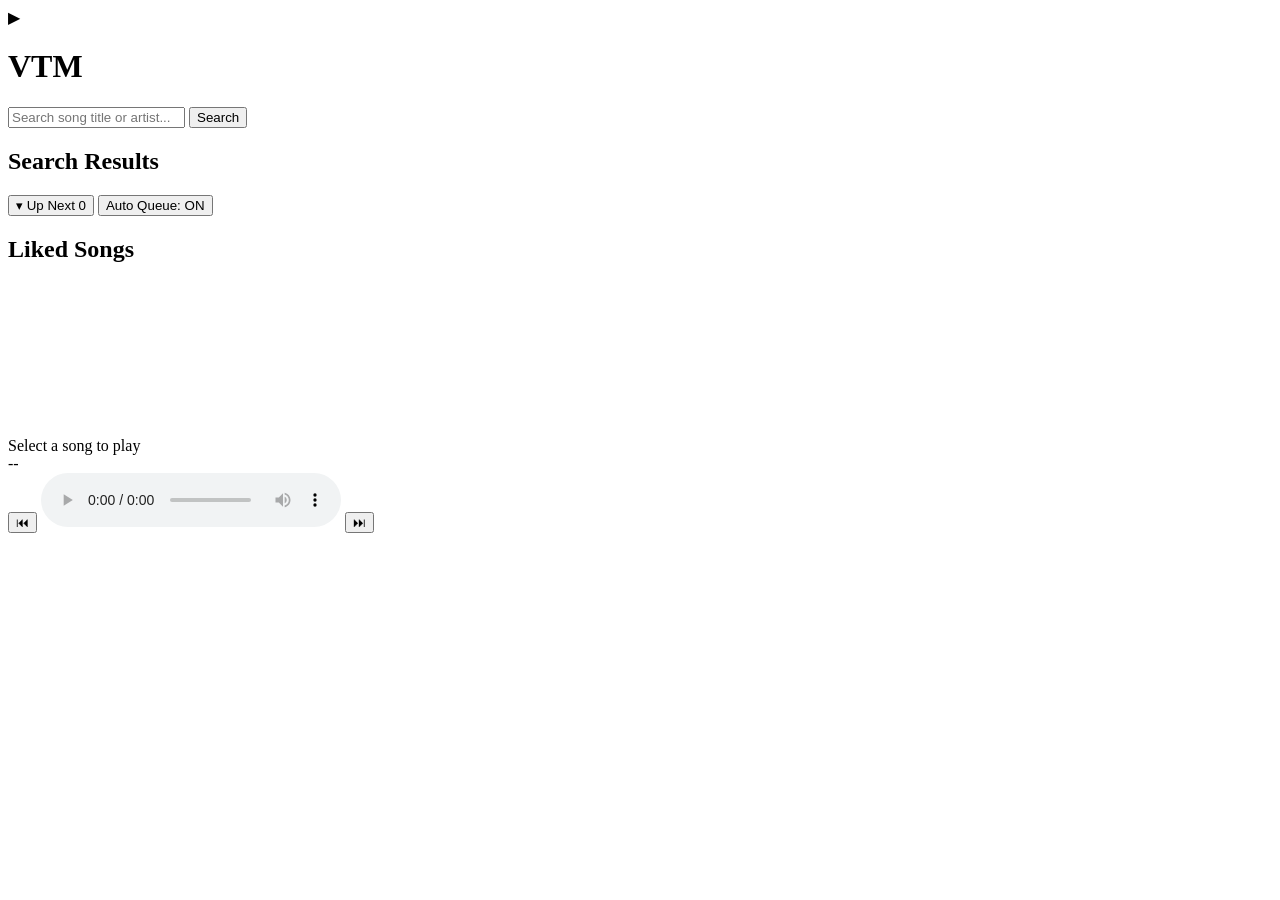
==== templates/index.html @ a07103e5 "new design and features" ====
<!DOCTYPE html>
<html lang="en">
<head>
  <meta charset="UTF-8">
  <meta name="viewport" content="width=device-width, initial-scale=1.0">
  <title>VTM</title>
  <link rel="stylesheet" href="static/styles.css">
</head>
<body>

  <header class="topbar">
    <div class="topbar-inner">
      <div class="brand"><span class="logo">▶</span><h1>VTM</h1></div>
      <div class="search-box">
        <input type="text" id="searchInput" placeholder="Search song title or artist..." autocomplete="off" />
        <button class="search-btn" id="searchBtn">Search</button>
      </div>
    </div>
  </header>

  <main class="container">
    <section>
      <div class="section-head"><h2>Search Results</h2></div>
      <div id="search-results" class="song-list"></div>
    </section>

    <div class="grid">
      <section>
        <div class="section-head">
          <button id="queue-collapse-btn" class="collapse-btn" aria-expanded="true" title="Collapse / expand">
            <span class="chev">▾</span>
            <span class="collapse-title">Up Next</span>
            <span id="queue-count" class="count">0</span>
          </button>
          <button id="auto-queue-btn" class="toggle active" aria-pressed="true" title="Automatically add similar songs when the queue runs low">
            <span class="switch"></span>
            <span class="toggle-label">Auto Queue: ON</span>
          </button>
        </div>
        <div id="queue-list" class="song-list"></div>
      </section>

      <section>
        <div class="section-head"><h2>Liked Songs</h2></div>
        <div id="liked-songs-list" class="song-list"></div>
      </section>
    </div>
  </main>

  <!-- Bottom player -->
  <div class="player-bar">
    <div class="now-playing">
      <img id="currentThumb" src="data:image/svg+xml,%3Csvg xmlns='http://www.w3.org/2000/svg'/%3E" alt="Cover" />
      <div class="song-info">
        <div id="currentTitle" class="song-title">Select a song to play</div>
        <div id="currentArtist" class="song-artist">--</div>
      </div>
    </div>
    <div class="controls">
      <button class="ctrl" id="prevBtn" aria-label="Previous">⏮</button>
      <audio id="audioPlayer" controls autoplay></audio>
      <button class="ctrl" id="nextBtn" aria-label="Next">⏭</button>
    </div>
  </div>

  <script src="static/script.js"></script>
</body>
</html>
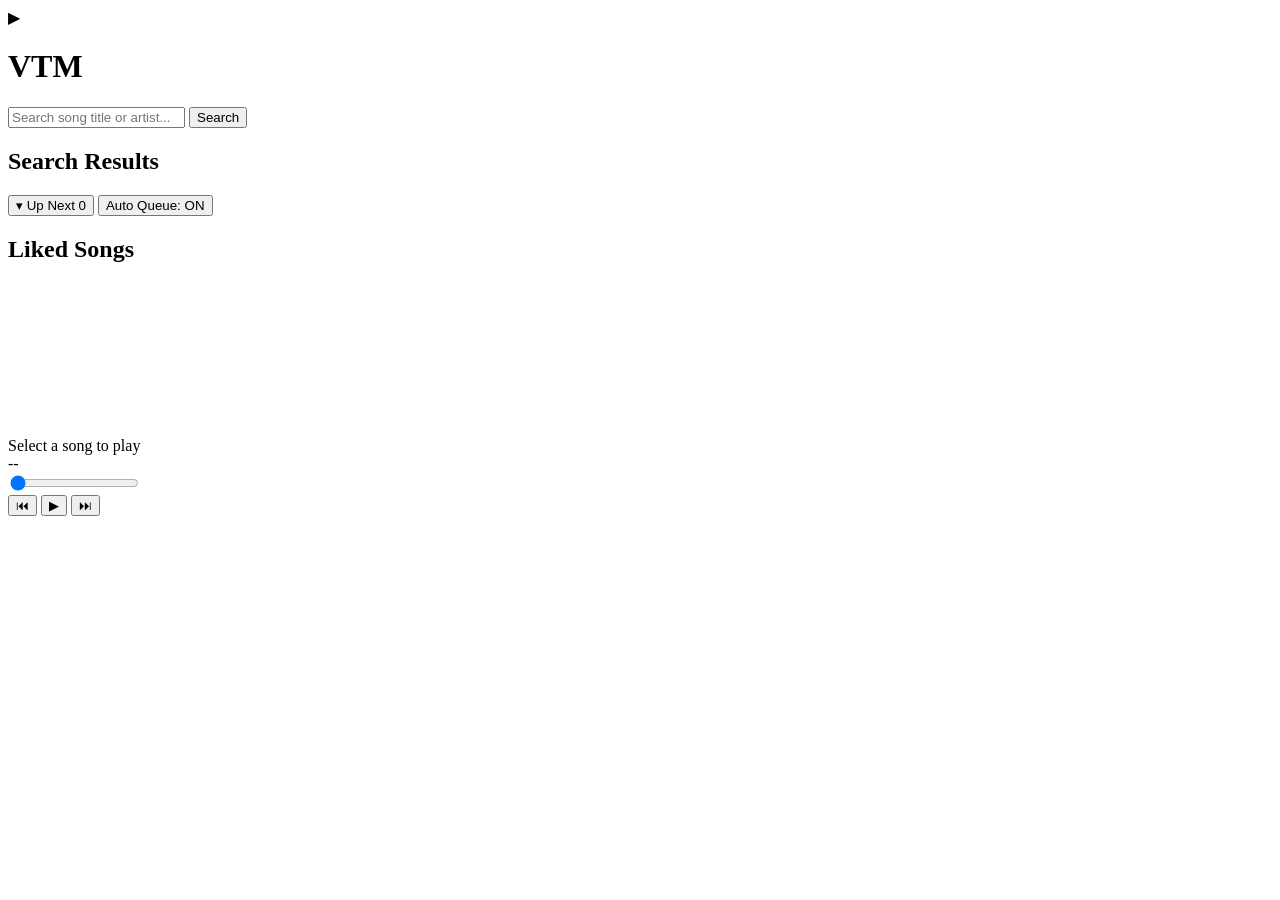
==== commit adda640d: "new design and features" ====
--- a/templates/index.html
+++ b/templates/index.html
@@ -2,9 +2,9 @@
 <html lang="en">
 <head>
   <meta charset="UTF-8">
-  <meta name="viewport" content="width=device-width, initial-scale=1.0">
+  <meta name="viewport" content="width=device-width, initial-scale=1.0, viewport-fit=cover">
   <title>VTM</title>
-  <link rel="stylesheet" href="static/styles.css">
+  <link rel="stylesheet" href="style.css">
 </head>
 <body>
 
@@ -56,13 +56,15 @@
         <div id="currentArtist" class="song-artist">--</div>
       </div>
     </div>
+    <input type="range" id="seekBar" class="seek" min="0" max="100" step="0.1" value="0" aria-label="Seek">
+    <audio id="audioPlayer" autoplay></audio>
     <div class="controls">
       <button class="ctrl" id="prevBtn" aria-label="Previous">⏮</button>
-      <audio id="audioPlayer" controls autoplay></audio>
+      <button class="ctrl play-pause" id="playPauseBtn" aria-label="Play / Pause">▶</button>
       <button class="ctrl" id="nextBtn" aria-label="Next">⏭</button>
     </div>
   </div>
 
-  <script src="static/script.js"></script>
+  <script src="script.js"></script>
 </body>
 </html>
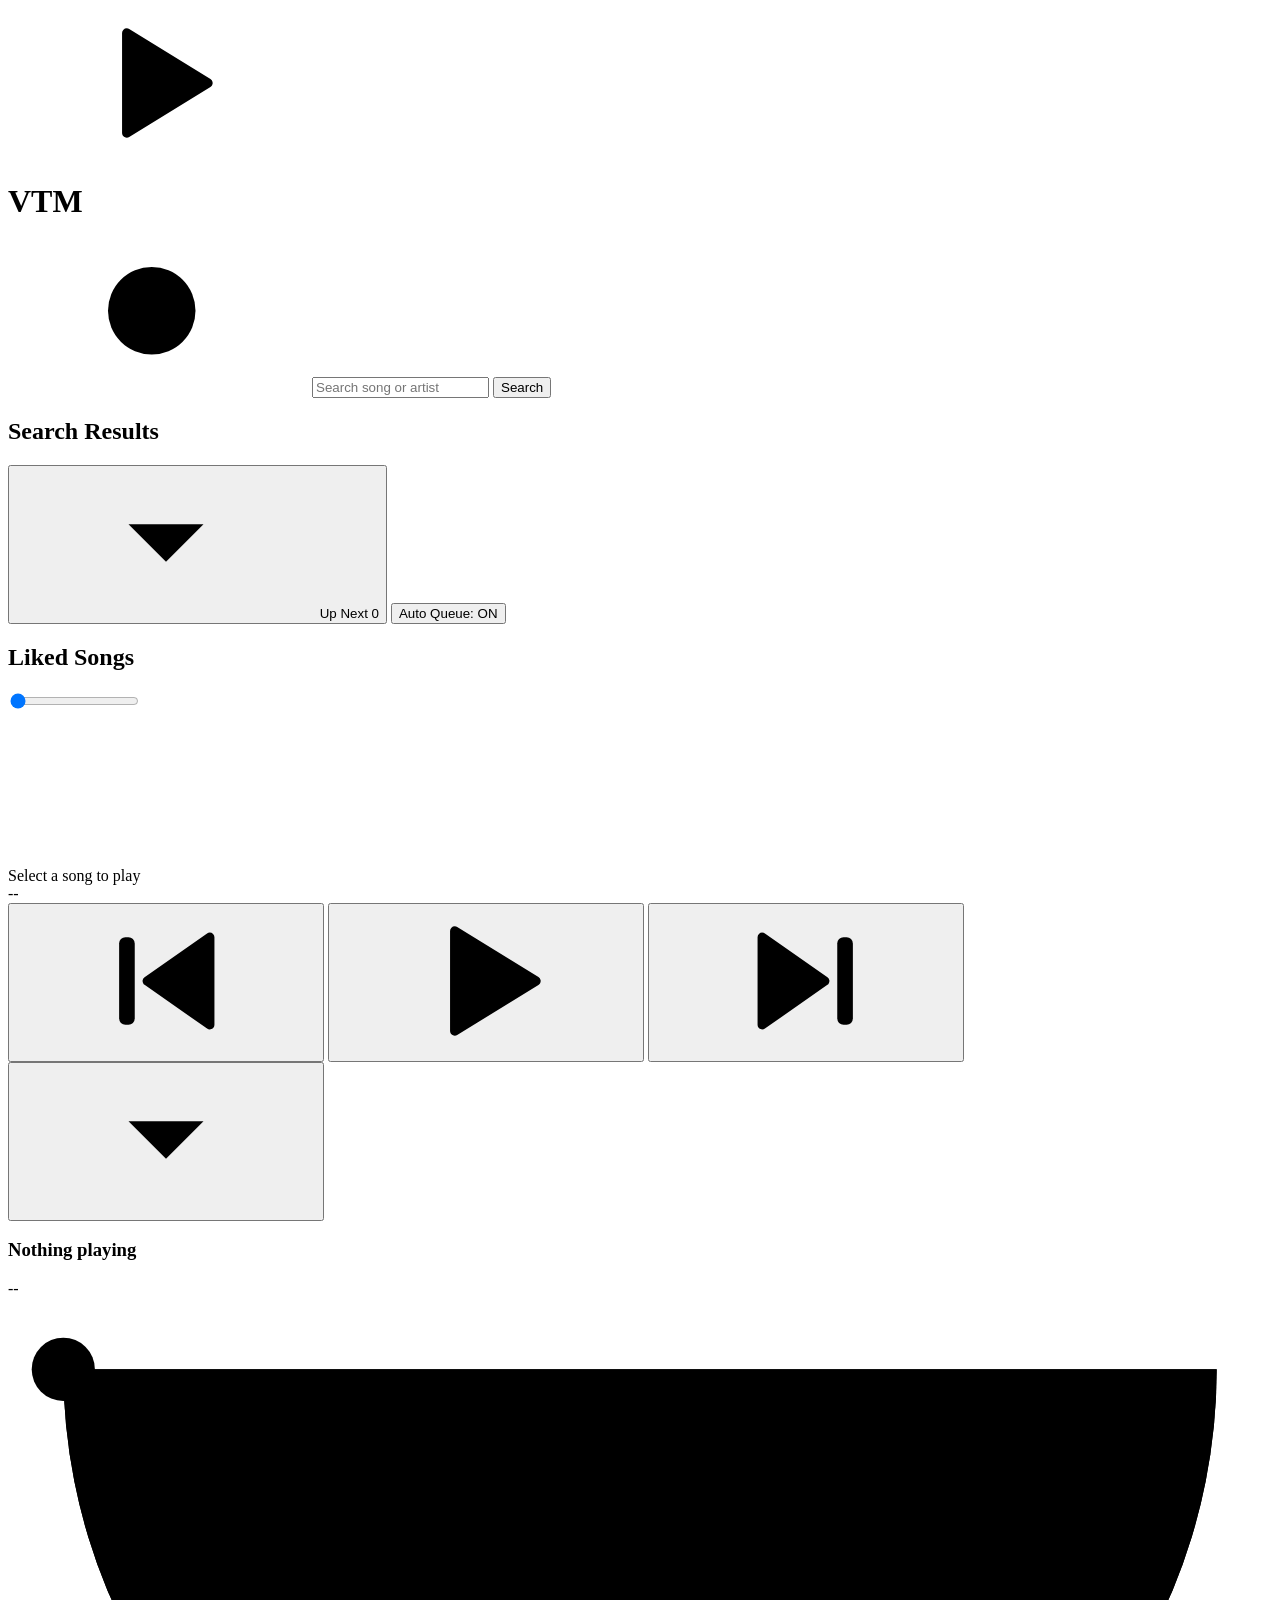
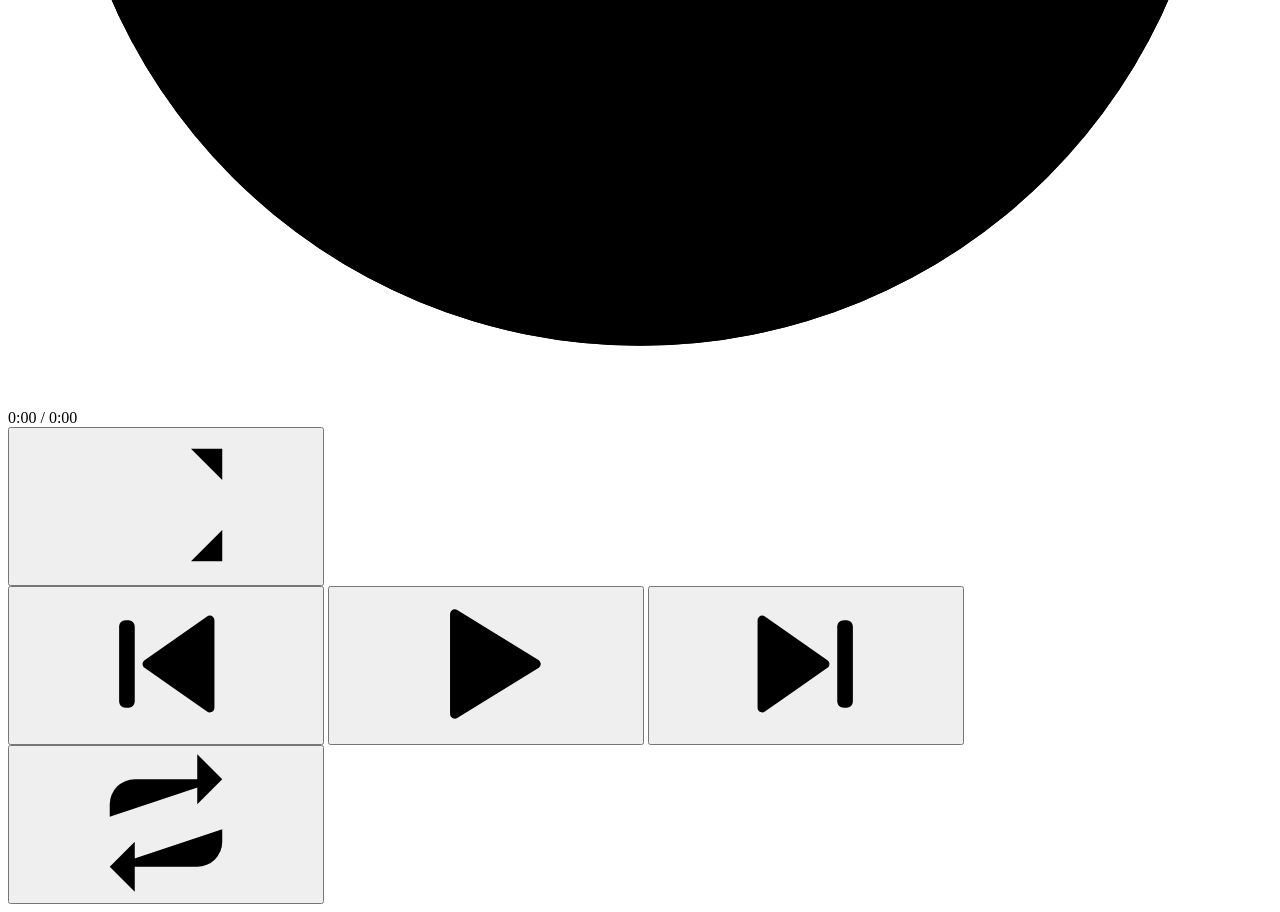
==== commit 13675502: "new design" ====
--- a/templates/index.html
+++ b/templates/index.html
@@ -4,67 +4,113 @@
   <meta charset="UTF-8">
   <meta name="viewport" content="width=device-width, initial-scale=1.0, viewport-fit=cover">
   <title>VTM</title>
-  <link rel="stylesheet" href="style.css">
+  <link rel="stylesheet" href="static/styles.css">
 </head>
 <body>
 
-  <header class="topbar">
-    <div class="topbar-inner">
-      <div class="brand"><span class="logo">▶</span><h1>VTM</h1></div>
-      <div class="search-box">
-        <input type="text" id="searchInput" placeholder="Search song title or artist..." autocomplete="off" />
-        <button class="search-btn" id="searchBtn">Search</button>
+<!-- Icon sprite -->
+<svg width="0" height="0" style="position:absolute" aria-hidden="true">
+  <symbol id="i-play" viewBox="0 0 24 24"><polygon points="7,4 20,12 7,20" fill="currentColor" stroke="currentColor" stroke-width="1.5" stroke-linejoin="round"/></symbol>
+  <symbol id="i-pause" viewBox="0 0 24 24"><rect x="6" y="4" width="4" height="16" rx="1.2" fill="currentColor" stroke="none"/><rect x="14" y="4" width="4" height="16" rx="1.2" fill="currentColor" stroke="none"/></symbol>
+  <symbol id="i-prev" viewBox="0 0 24 24"><polygon points="19,5 9,12 19,19" fill="currentColor" stroke="currentColor" stroke-width="1.5" stroke-linejoin="round"/><rect x="4.5" y="5" width="2.5" height="14" rx="1" fill="currentColor" stroke="none"/></symbol>
+  <symbol id="i-next" viewBox="0 0 24 24"><polygon points="5,5 15,12 5,19" fill="currentColor" stroke="currentColor" stroke-width="1.5" stroke-linejoin="round"/><rect x="17" y="5" width="2.5" height="14" rx="1" fill="currentColor" stroke="none"/></symbol>
+  <symbol id="i-plus" viewBox="0 0 24 24"><path d="M12 5v14M5 12h14"/></symbol>
+  <symbol id="i-x" viewBox="0 0 24 24"><path d="M18 6L6 18M6 6l12 12"/></symbol>
+  <symbol id="i-heart" viewBox="0 0 24 24"><path d="M20.84 4.61a5.5 5.5 0 0 0-7.78 0L12 5.67l-1.06-1.06a5.5 5.5 0 0 0-7.78 7.78l1.06 1.06L12 21.23l7.78-7.78 1.06-1.06a5.5 5.5 0 0 0 0-7.78z"/></symbol>
+  <symbol id="i-heart-fill" viewBox="0 0 24 24"><path d="M20.84 4.61a5.5 5.5 0 0 0-7.78 0L12 5.67l-1.06-1.06a5.5 5.5 0 0 0-7.78 7.78l1.06 1.06L12 21.23l7.78-7.78 1.06-1.06a5.5 5.5 0 0 0 0-7.78z" fill="currentColor"/></symbol>
+  <symbol id="i-chevron-down" viewBox="0 0 24 24"><path d="M6 9l6 6 6-6"/></symbol>
+  <symbol id="i-search" viewBox="0 0 24 24"><circle cx="11" cy="11" r="7"/><path d="M21 21l-4.3-4.3"/></symbol>
+  <symbol id="i-shuffle" viewBox="0 0 24 24"><polyline points="16 3 21 3 21 8"/><line x1="4" y1="20" x2="21" y2="3"/><polyline points="21 16 21 21 16 21"/><line x1="15" y1="15" x2="21" y2="21"/><line x1="4" y1="4" x2="9" y2="9"/></symbol>
+  <symbol id="i-repeat" viewBox="0 0 24 24"><polyline points="17 1 21 5 17 9"/><path d="M3 11V9a4 4 0 0 1 4-4h14"/><polyline points="7 23 3 19 7 15"/><path d="M21 13v2a4 4 0 0 1-4 4H3"/></symbol>
+</svg>
+
+<header class="topbar">
+  <div class="topbar-inner">
+    <div class="brand"><span class="logo"><svg class="ico"><use href="#i-play"/></svg></span><h1>VTM</h1></div>
+    <div class="search-box">
+      <svg class="ico"><use href="#i-search"/></svg>
+      <input type="text" id="searchInput" placeholder="Search song or artist" autocomplete="off" />
+      <button class="search-btn" id="searchBtn">Search</button>
+    </div>
+  </div>
+</header>
+
+<main class="container">
+  <section>
+    <div class="section-head"><h2>Search Results</h2></div>
+    <div id="search-results" class="song-list"></div>
+  </section>
+
+  <div class="grid">
+    <section>
+      <div class="section-head">
+        <button id="queue-collapse-btn" class="collapse-btn" aria-expanded="true">
+          <span class="chev"><svg class="ico"><use href="#i-chevron-down"/></svg></span>
+          <span>Up Next</span>
+          <span id="queue-count" class="count">0</span>
+        </button>
+        <button id="auto-queue-btn" class="toggle active" aria-pressed="true" title="Add similar songs automatically">
+          <span class="switch"></span>
+          <span class="toggle-label">Auto Queue: ON</span>
+        </button>
       </div>
-    </div>
-  </header>
-
-  <main class="container">
-    <section>
-      <div class="section-head"><h2>Search Results</h2></div>
-      <div id="search-results" class="song-list"></div>
+      <div id="queue-list" class="song-list"></div>
     </section>
 
-    <div class="grid">
-      <section>
-        <div class="section-head">
-          <button id="queue-collapse-btn" class="collapse-btn" aria-expanded="true" title="Collapse / expand">
-            <span class="chev">▾</span>
-            <span class="collapse-title">Up Next</span>
-            <span id="queue-count" class="count">0</span>
-          </button>
-          <button id="auto-queue-btn" class="toggle active" aria-pressed="true" title="Automatically add similar songs when the queue runs low">
-            <span class="switch"></span>
-            <span class="toggle-label">Auto Queue: ON</span>
-          </button>
-        </div>
-        <div id="queue-list" class="song-list"></div>
-      </section>
+    <section>
+      <div class="section-head"><h2>Liked Songs</h2></div>
+      <div id="liked-songs-list" class="song-list"></div>
+    </section>
+  </div>
+</main>
 
-      <section>
-        <div class="section-head"><h2>Liked Songs</h2></div>
-        <div id="liked-songs-list" class="song-list"></div>
-      </section>
+<!-- Bottom banner (tap to expand) -->
+<div class="player-bar" id="miniPlayer">
+  <input type="range" id="seekBar" class="seek" min="0" max="100" step="0.1" value="0" aria-label="Seek">
+  <div class="mini-row">
+    <img id="currentThumb" src="data:image/svg+xml,%3Csvg xmlns='http://www.w3.org/2000/svg'/%3E" alt="">
+    <div class="song-info">
+      <div id="currentTitle" class="song-title">Select a song to play</div>
+      <div id="currentArtist" class="song-artist">--</div>
     </div>
-  </main>
+    <button class="ctrl" id="prevBtn" aria-label="Previous"><svg class="ico"><use href="#i-prev"/></svg></button>
+    <button class="ctrl play-pause" id="playPauseBtn" aria-label="Play or pause"><svg class="ico"><use href="#i-play"/></svg></button>
+    <button class="ctrl" id="nextBtn" aria-label="Next"><svg class="ico"><use href="#i-next"/></svg></button>
+  </div>
+  <audio id="audioPlayer" autoplay></audio>
+</div>
 
-  <!-- Bottom player -->
-  <div class="player-bar">
-    <div class="now-playing">
-      <img id="currentThumb" src="data:image/svg+xml,%3Csvg xmlns='http://www.w3.org/2000/svg'/%3E" alt="Cover" />
-      <div class="song-info">
-        <div id="currentTitle" class="song-title">Select a song to play</div>
-        <div id="currentArtist" class="song-artist">--</div>
-      </div>
-    </div>
-    <input type="range" id="seekBar" class="seek" min="0" max="100" step="0.1" value="0" aria-label="Seek">
-    <audio id="audioPlayer" autoplay></audio>
-    <div class="controls">
-      <button class="ctrl" id="prevBtn" aria-label="Previous">⏮</button>
-      <button class="ctrl play-pause" id="playPauseBtn" aria-label="Play / Pause">▶</button>
-      <button class="ctrl" id="nextBtn" aria-label="Next">⏭</button>
+<!-- Full player -->
+<div class="full-player" id="full-player" aria-hidden="true">
+  <button class="fp-close" id="fpClose" aria-label="Close player"><svg class="ico"><use href="#i-chevron-down"/></svg></button>
+
+  <div class="u-cover" id="uCover">
+    <div class="u-meta">
+      <h3 id="fpTitle">Nothing playing</h3>
+      <p id="fpArtist">--</p>
     </div>
   </div>
 
-  <script src="script.js"></script>
+  <div class="arc-wrap">
+    <svg id="arc" viewBox="0 0 320 175">
+      <path d="M14 14A146 146 0 0 0 306 14" class="arc-track"/>
+      <path id="arcProgress" d="M14 14A146 146 0 0 0 306 14" class="arc-progress" pathLength="100" stroke-dasharray="0 100"/>
+      <circle id="arcKnob" cx="14" cy="14" r="8" class="arc-knob"/>
+    </svg>
+  </div>
+  <div class="fp-time" id="fpTime">0:00 / 0:00</div>
+
+  <div class="fp-controls">
+    <button class="icon-btn" id="shuffleBtn" aria-label="Shuffle"><svg class="ico"><use href="#i-shuffle"/></svg></button>
+    <div class="fp-pill">
+      <button class="ctrl" id="fpPrevBtn" aria-label="Previous"><svg class="ico"><use href="#i-prev"/></svg></button>
+      <button class="fp-play" id="fpPlayBtn" aria-label="Play or pause"><svg class="ico"><use href="#i-play"/></svg></button>
+      <button class="ctrl" id="fpNextBtn" aria-label="Next"><svg class="ico"><use href="#i-next"/></svg></button>
+    </div>
+    <button class="icon-btn" id="repeatBtn" aria-label="Repeat"><svg class="ico"><use href="#i-repeat"/></svg></button>
+  </div>
+</div>
+
+<script src="static/script.js"></script>
 </body>
 </html>
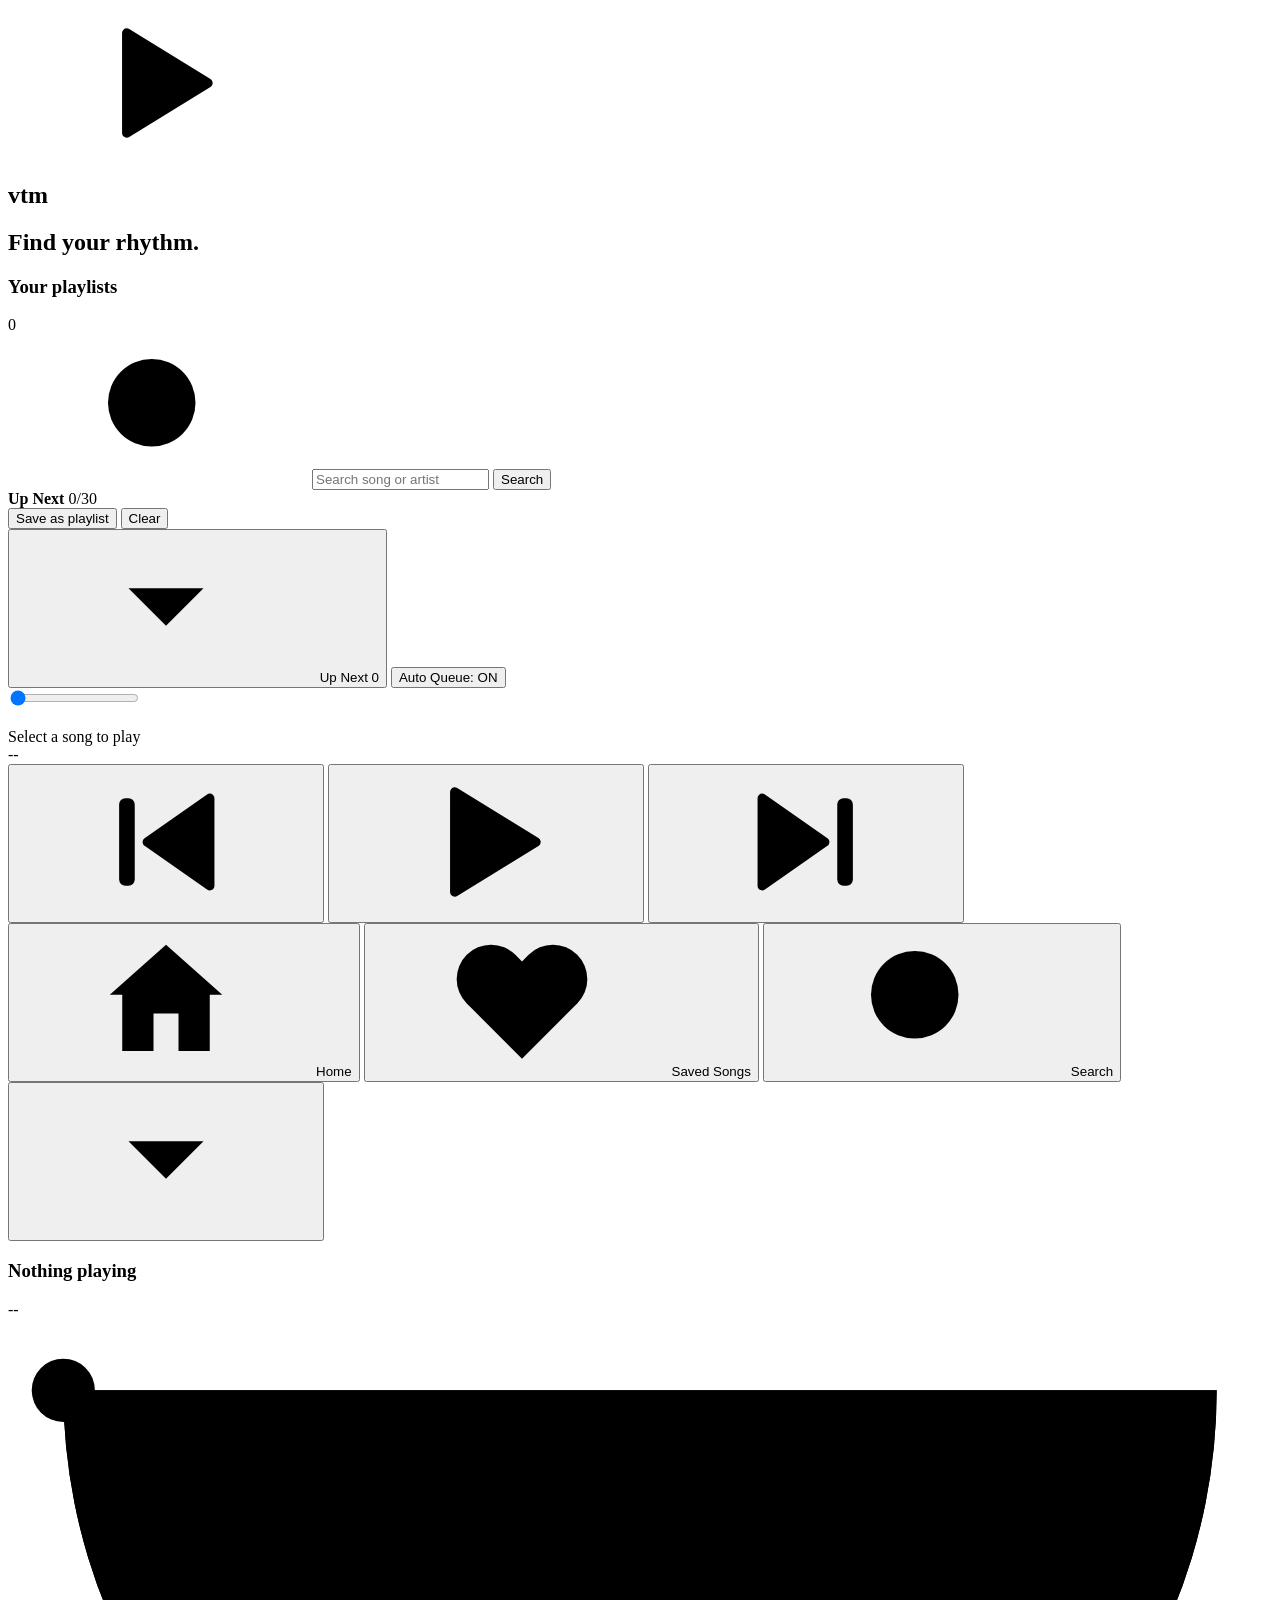
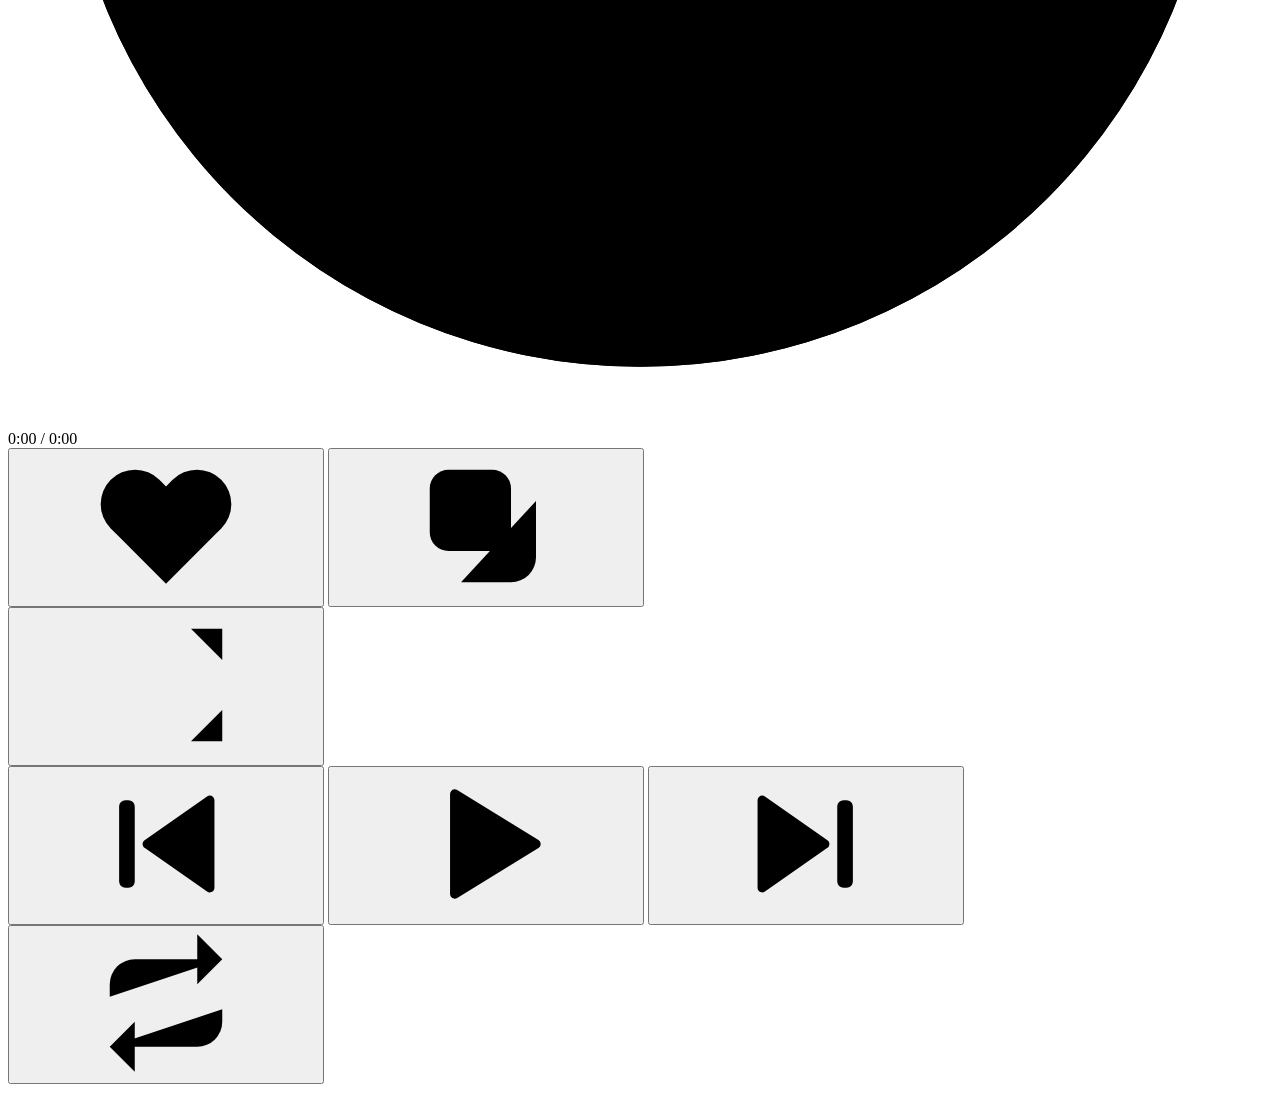
==== commit d3708226: "new features like playlist and ui updates" ====
--- a/templates/index.html
+++ b/templates/index.html
@@ -4,7 +4,9 @@
   <meta charset="UTF-8">
   <meta name="viewport" content="width=device-width, initial-scale=1.0, viewport-fit=cover">
   <title>VTM</title>
-  <link rel="stylesheet" href="static/styles.css">
+  <link rel="stylesheet" href="static/css/base.css">
+  <link rel="stylesheet" href="static/css/screens.css">
+  <link rel="stylesheet" href="static/css/player.css">
 </head>
 <body>
 
@@ -16,68 +18,103 @@
   <symbol id="i-next" viewBox="0 0 24 24"><polygon points="5,5 15,12 5,19" fill="currentColor" stroke="currentColor" stroke-width="1.5" stroke-linejoin="round"/><rect x="17" y="5" width="2.5" height="14" rx="1" fill="currentColor" stroke="none"/></symbol>
   <symbol id="i-plus" viewBox="0 0 24 24"><path d="M12 5v14M5 12h14"/></symbol>
   <symbol id="i-x" viewBox="0 0 24 24"><path d="M18 6L6 18M6 6l12 12"/></symbol>
+  <symbol id="i-check" viewBox="0 0 24 24"><path d="M5 12.5l4.5 4.5L19 7.5"/></symbol>
   <symbol id="i-heart" viewBox="0 0 24 24"><path d="M20.84 4.61a5.5 5.5 0 0 0-7.78 0L12 5.67l-1.06-1.06a5.5 5.5 0 0 0-7.78 7.78l1.06 1.06L12 21.23l7.78-7.78 1.06-1.06a5.5 5.5 0 0 0 0-7.78z"/></symbol>
   <symbol id="i-heart-fill" viewBox="0 0 24 24"><path d="M20.84 4.61a5.5 5.5 0 0 0-7.78 0L12 5.67l-1.06-1.06a5.5 5.5 0 0 0-7.78 7.78l1.06 1.06L12 21.23l7.78-7.78 1.06-1.06a5.5 5.5 0 0 0 0-7.78z" fill="currentColor"/></symbol>
   <symbol id="i-chevron-down" viewBox="0 0 24 24"><path d="M6 9l6 6 6-6"/></symbol>
+  <symbol id="i-back" viewBox="0 0 24 24"><path d="M15 6l-6 6 6 6"/></symbol>
   <symbol id="i-search" viewBox="0 0 24 24"><circle cx="11" cy="11" r="7"/><path d="M21 21l-4.3-4.3"/></symbol>
+  <symbol id="i-home" viewBox="0 0 24 24"><path d="M3 11l9-8 9 8"/><path d="M5 10v10h5v-6h4v6h5V10"/></symbol>
+  <symbol id="i-trash" viewBox="0 0 24 24"><path d="M4 7h16M10 11v6M14 11v6M6 7l1 13h10l1-13M9 7V4h6v3"/></symbol>
+  <symbol id="i-queue-add" viewBox="0 0 24 24"><path d="M3 6h12M3 12h8M3 18h8M17 13v7M13.5 16.5h7"/></symbol>
+  <symbol id="i-playlist-add" viewBox="0 0 24 24"><rect x="3" y="3" width="13" height="13" rx="3"/><path d="M20 8v9a4 4 0 0 1-4 4H8"/><path d="M9.5 6.5v6M6.5 9.5h6"/></symbol>
+  <symbol id="i-grip" viewBox="0 0 24 24"><g fill="currentColor" stroke="none"><circle cx="9" cy="6" r="1.5"/><circle cx="15" cy="6" r="1.5"/><circle cx="9" cy="12" r="1.5"/><circle cx="15" cy="12" r="1.5"/><circle cx="9" cy="18" r="1.5"/><circle cx="15" cy="18" r="1.5"/></g></symbol>
   <symbol id="i-shuffle" viewBox="0 0 24 24"><polyline points="16 3 21 3 21 8"/><line x1="4" y1="20" x2="21" y2="3"/><polyline points="21 16 21 21 16 21"/><line x1="15" y1="15" x2="21" y2="21"/><line x1="4" y1="4" x2="9" y2="9"/></symbol>
   <symbol id="i-repeat" viewBox="0 0 24 24"><polyline points="17 1 21 5 17 9"/><path d="M3 11V9a4 4 0 0 1 4-4h14"/><polyline points="7 23 3 19 7 15"/><path d="M21 13v2a4 4 0 0 1-4 4H3"/></symbol>
 </svg>
 
-<header class="topbar">
-  <div class="topbar-inner">
-    <div class="brand"><span class="logo"><svg class="ico"><use href="#i-play"/></svg></span><h1>VTM</h1></div>
-    <div class="search-box">
-      <svg class="ico"><use href="#i-search"/></svg>
-      <input type="text" id="searchInput" placeholder="Search song or artist" autocomplete="off" />
-      <button class="search-btn" id="searchBtn">Search</button>
+<main class="app">
+
+  <!-- HOME: playlists -->
+  <section id="screen-home" class="screen active">
+    <header class="home-head">
+      <div class="brand"><span class="logo"><svg class="ico"><use href="#i-play"/></svg></span><h1>vtm</h1></div>
+    </header>
+    <p class="greeting" id="greeting"></p>
+    <h2 class="hero-title">Find your rhythm.</h2>
+    <div class="section-head"><h3>Your playlists</h3><span id="playlist-count" class="count">0</span></div>
+    <div id="playlist-grid" class="pl-grid"></div>
+  </section>
+
+  <!-- LIKED SONGS (rendered by screens.js) -->
+  <section id="screen-liked" class="screen"></section>
+
+  <!-- SEARCH (also the playlist builder) -->
+  <section id="screen-search" class="screen">
+    <div class="search-head">
+      <div class="search-box">
+        <svg class="ico"><use href="#i-search"/></svg>
+        <input type="text" id="searchInput" placeholder="Search song or artist" autocomplete="off" />
+        <button class="search-btn" id="searchBtn">Search</button>
+      </div>
+      <div id="builderBanner" class="builder-banner" hidden></div>
     </div>
-  </div>
-</header>
-
-<main class="container">
-  <section>
-    <div class="section-head"><h2>Search Results</h2></div>
     <div id="search-results" class="song-list"></div>
   </section>
 
-  <div class="grid">
-    <section>
-      <div class="section-head">
-        <button id="queue-collapse-btn" class="collapse-btn" aria-expanded="true">
-          <span class="chev"><svg class="ico"><use href="#i-chevron-down"/></svg></span>
-          <span>Up Next</span>
-          <span id="queue-count" class="count">0</span>
-        </button>
-        <button id="auto-queue-btn" class="toggle active" aria-pressed="true" title="Add similar songs automatically">
-          <span class="switch"></span>
-          <span class="toggle-label">Auto Queue: ON</span>
-        </button>
-      </div>
-      <div id="queue-list" class="song-list"></div>
-    </section>
+  <!-- PLAYLIST DETAIL (rendered by screens.js) -->
+  <section id="screen-playlist" class="screen"></section>
 
-    <section>
-      <div class="section-head"><h2>Liked Songs</h2></div>
-      <div id="liked-songs-list" class="song-list"></div>
-    </section>
-  </div>
 </main>
 
-<!-- Bottom banner (tap to expand) -->
-<div class="player-bar" id="miniPlayer">
-  <input type="range" id="seekBar" class="seek" min="0" max="100" step="0.1" value="0" aria-label="Seek">
-  <div class="mini-row">
-    <img id="currentThumb" src="data:image/svg+xml,%3Csvg xmlns='http://www.w3.org/2000/svg'/%3E" alt="">
-    <div class="song-info">
-      <div id="currentTitle" class="song-title">Select a song to play</div>
-      <div id="currentArtist" class="song-artist">--</div>
+<!-- Dock: mini player + bottom navigation -->
+<div class="dock">
+  <div class="player-card" id="miniPlayer">
+
+    <!-- Up Next dropdown (opens upward) -->
+    <div class="queue-drop" id="queueDrop">
+      <div class="qd-head">
+        <div><strong>Up Next</strong> <span class="qd-meta" id="queue-meta">0/30</span></div>
+        <div class="qd-tools">
+          <button class="mini-pill" data-action="save-queue">Save as playlist</button>
+          <button class="mini-pill" data-action="clear-queue">Clear</button>
+        </div>
+      </div>
+      <div id="queue-list" class="qd-list"></div>
     </div>
-    <button class="ctrl" id="prevBtn" aria-label="Previous"><svg class="ico"><use href="#i-prev"/></svg></button>
-    <button class="ctrl play-pause" id="playPauseBtn" aria-label="Play or pause"><svg class="ico"><use href="#i-play"/></svg></button>
-    <button class="ctrl" id="nextBtn" aria-label="Next"><svg class="ico"><use href="#i-next"/></svg></button>
+
+    <!-- Row above the seek bar -->
+    <div class="pb-top">
+      <button id="queue-toggle-btn" class="upnext-btn" aria-expanded="false" aria-controls="queueDrop">
+        <span class="chev"><svg class="ico"><use href="#i-chevron-down"/></svg></span>
+        <span>Up Next</span>
+        <span id="queue-count" class="count">0</span>
+      </button>
+      <button id="auto-queue-btn" class="toggle active" aria-pressed="true" title="Add similar songs automatically">
+        <span class="switch"></span>
+        <span class="toggle-label">Auto Queue: ON</span>
+      </button>
+    </div>
+
+    <input type="range" id="seekBar" class="seek" min="0" max="100" step="0.1" value="0" aria-label="Seek">
+    <div class="mini-row">
+      <img id="currentThumb" alt="">
+      <div class="song-info">
+        <div id="currentTitle" class="song-title">Select a song to play</div>
+        <div id="currentArtist" class="song-artist">--</div>
+      </div>
+      <button class="ctrl" id="prevBtn" aria-label="Previous"><svg class="ico"><use href="#i-prev"/></svg></button>
+      <button class="ctrl play-pause" id="playPauseBtn" aria-label="Play or pause"><svg class="ico"><use href="#i-play"/></svg></button>
+      <button class="ctrl" id="nextBtn" aria-label="Next"><svg class="ico"><use href="#i-next"/></svg></button>
+    </div>
+    <audio id="audioPlayer" autoplay></audio>
   </div>
-  <audio id="audioPlayer" autoplay></audio>
+
+  <nav class="bottom-nav" aria-label="Main">
+    <button class="nav-btn active" data-nav="home"><span class="nav-ico"><svg class="ico"><use href="#i-home"/></svg></span><span class="nav-label">Home</span></button>
+    <button class="nav-btn" data-nav="liked"><span class="nav-ico"><svg class="ico"><use href="#i-heart"/></svg></span><span class="nav-label">Saved Songs</span></button>
+    <button class="nav-btn" data-nav="search"><span class="nav-ico"><svg class="ico"><use href="#i-search"/></svg></span><span class="nav-label">Search</span></button>
+  </nav>
 </div>
 
 <!-- Full player -->
@@ -100,6 +137,11 @@
   </div>
   <div class="fp-time" id="fpTime">0:00 / 0:00</div>
 
+  <div class="fp-actions">
+    <button class="fp-act" id="fpLikeBtn" aria-label="Like"><svg class="ico"><use href="#i-heart"/></svg></button>
+    <button class="fp-act" id="fpPlaylistBtn" aria-label="Add to playlist"><svg class="ico"><use href="#i-playlist-add"/></svg></button>
+  </div>
+
   <div class="fp-controls">
     <button class="icon-btn" id="shuffleBtn" aria-label="Shuffle"><svg class="ico"><use href="#i-shuffle"/></svg></button>
     <div class="fp-pill">
@@ -111,6 +153,25 @@
   </div>
 </div>
 
-<script src="static/script.js"></script>
+<!-- Bottom sheet (new playlist / add to playlist) -->
+<div class="sheet-backdrop" id="sheetBackdrop"></div>
+<div class="sheet" id="sheet" role="dialog" aria-modal="true" aria-hidden="true">
+  <div class="sheet-grab"></div>
+  <h3 id="sheetTitle"></h3>
+  <div id="sheetBody"></div>
+</div>
+
+<div class="toast" id="toast" role="status" aria-live="polite"></div>
+
+<!-- Scripts: order matters (each file only uses what is loaded above it, or at call time) -->
+<script src="static/js/utils.js"></script>
+<script src="static/js/state.js"></script>
+<script src="static/js/api.js"></script>
+<script src="static/js/queue.js"></script>
+<script src="static/js/playlists.js"></script>
+<script src="static/js/tiles.js"></script>
+<script src="static/js/screens.js"></script>
+<script src="static/js/player.js"></script>
+<script src="static/js/main.js"></script>
 </body>
-</html>+</html>
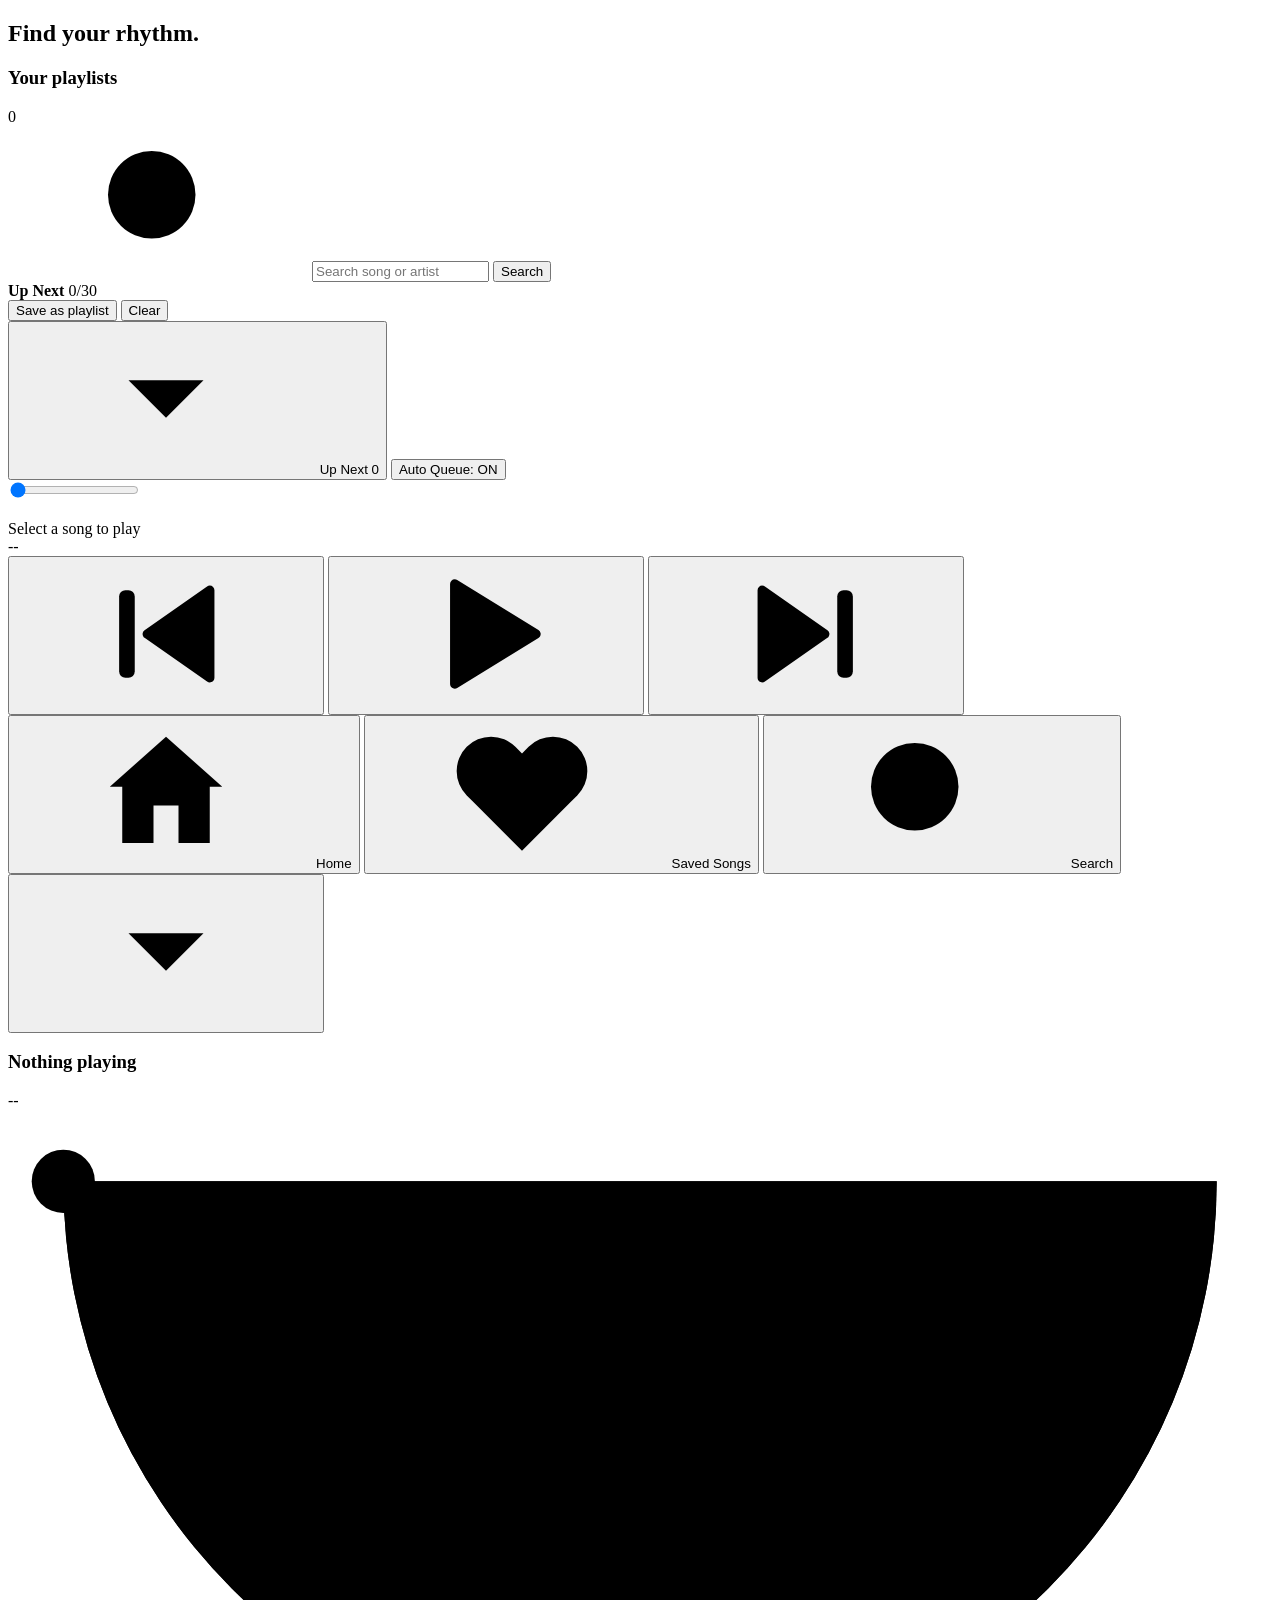
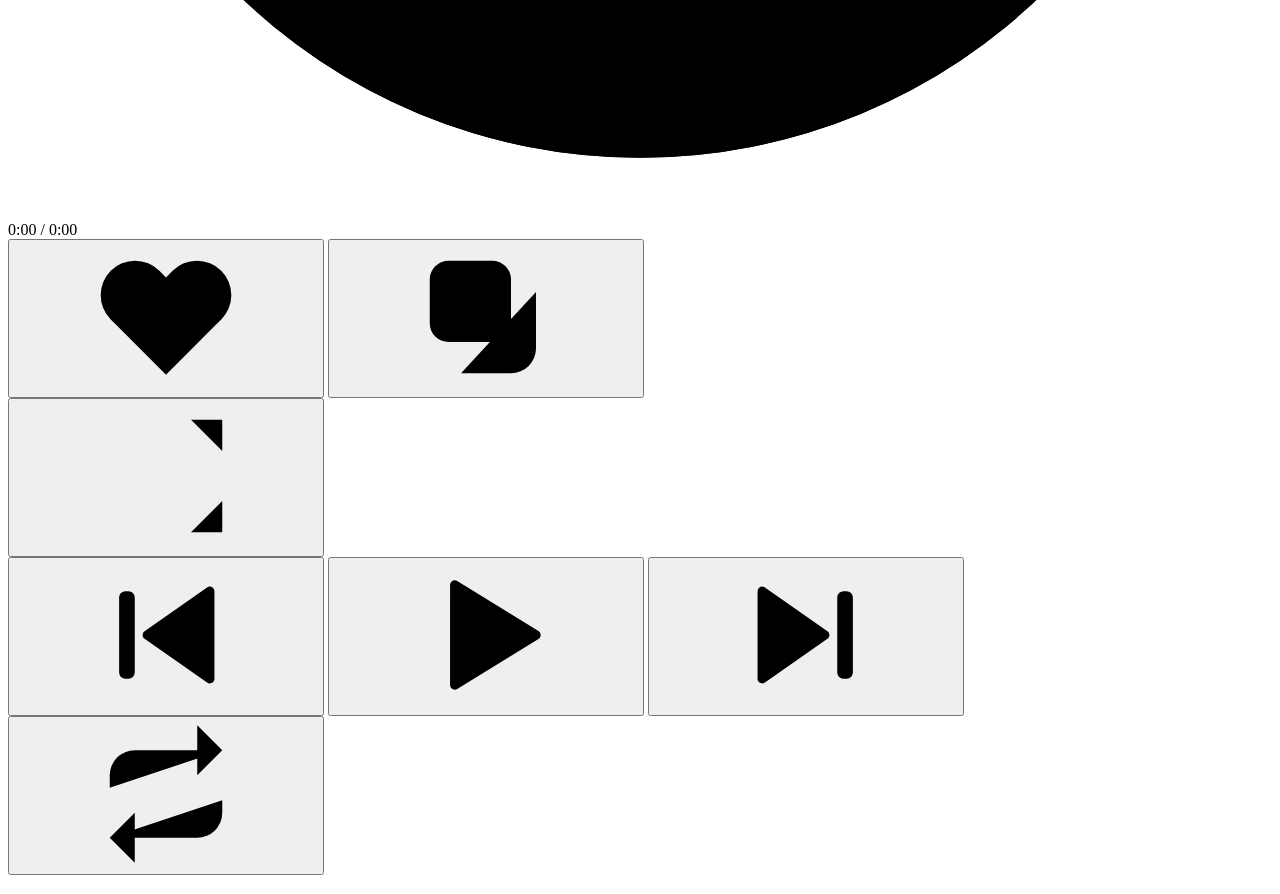
==== commit d71a126c: "authorisation fixed with mail" ====
--- a/templates/index.html
+++ b/templates/index.html
@@ -38,9 +38,9 @@
   <!-- HOME: playlists -->
   <section id="screen-home" class="screen active">
     <header class="home-head">
-      <div class="brand"><span class="logo"><svg class="ico"><use href="#i-play"/></svg></span><h1>vtm</h1></div>
+      
     </header>
-    <p class="greeting" id="greeting"></p>
+    <p class="greeting" id="greeting" data-username="{{ username }}"></p>
     <h2 class="hero-title">Find your rhythm.</h2>
     <div class="section-head"><h3>Your playlists</h3><span id="playlist-count" class="count">0</span></div>
     <div id="playlist-grid" class="pl-grid"></div>
@@ -175,3 +175,36 @@
 <script src="static/js/main.js"></script>
 </body>
 </html>
+<script>
+  async function checkAuth() {
+    const res = await fetch('/api/auth/status');
+    const data = await res.json();
+    if (!data.authenticated) {
+        document.getElementById('login-modal').style.display = 'flex';
+    } else {
+        document.getElementById('login-modal').style.display = 'none';
+    }
+}
+
+async function handleLogin(e) {
+    e.preventDefault();
+    const username = document.getElementById('login-username').value;
+    const password = document.getElementById('login-password').value;
+
+    const res = await fetch('/api/login', {
+        method: 'POST',
+        headers: { 'Content-Type': 'application/json' },
+        body: JSON.stringify({ username, password })
+    });
+
+    if (res.ok) {
+        document.getElementById('login-modal').style.display = 'none';
+        location.reload();
+    } else {
+        const error = await res.json();
+        alert(error.error || 'Login failed');
+    }
+}
+
+document.addEventListener('DOMContentLoaded', checkAuth);
+</script>
